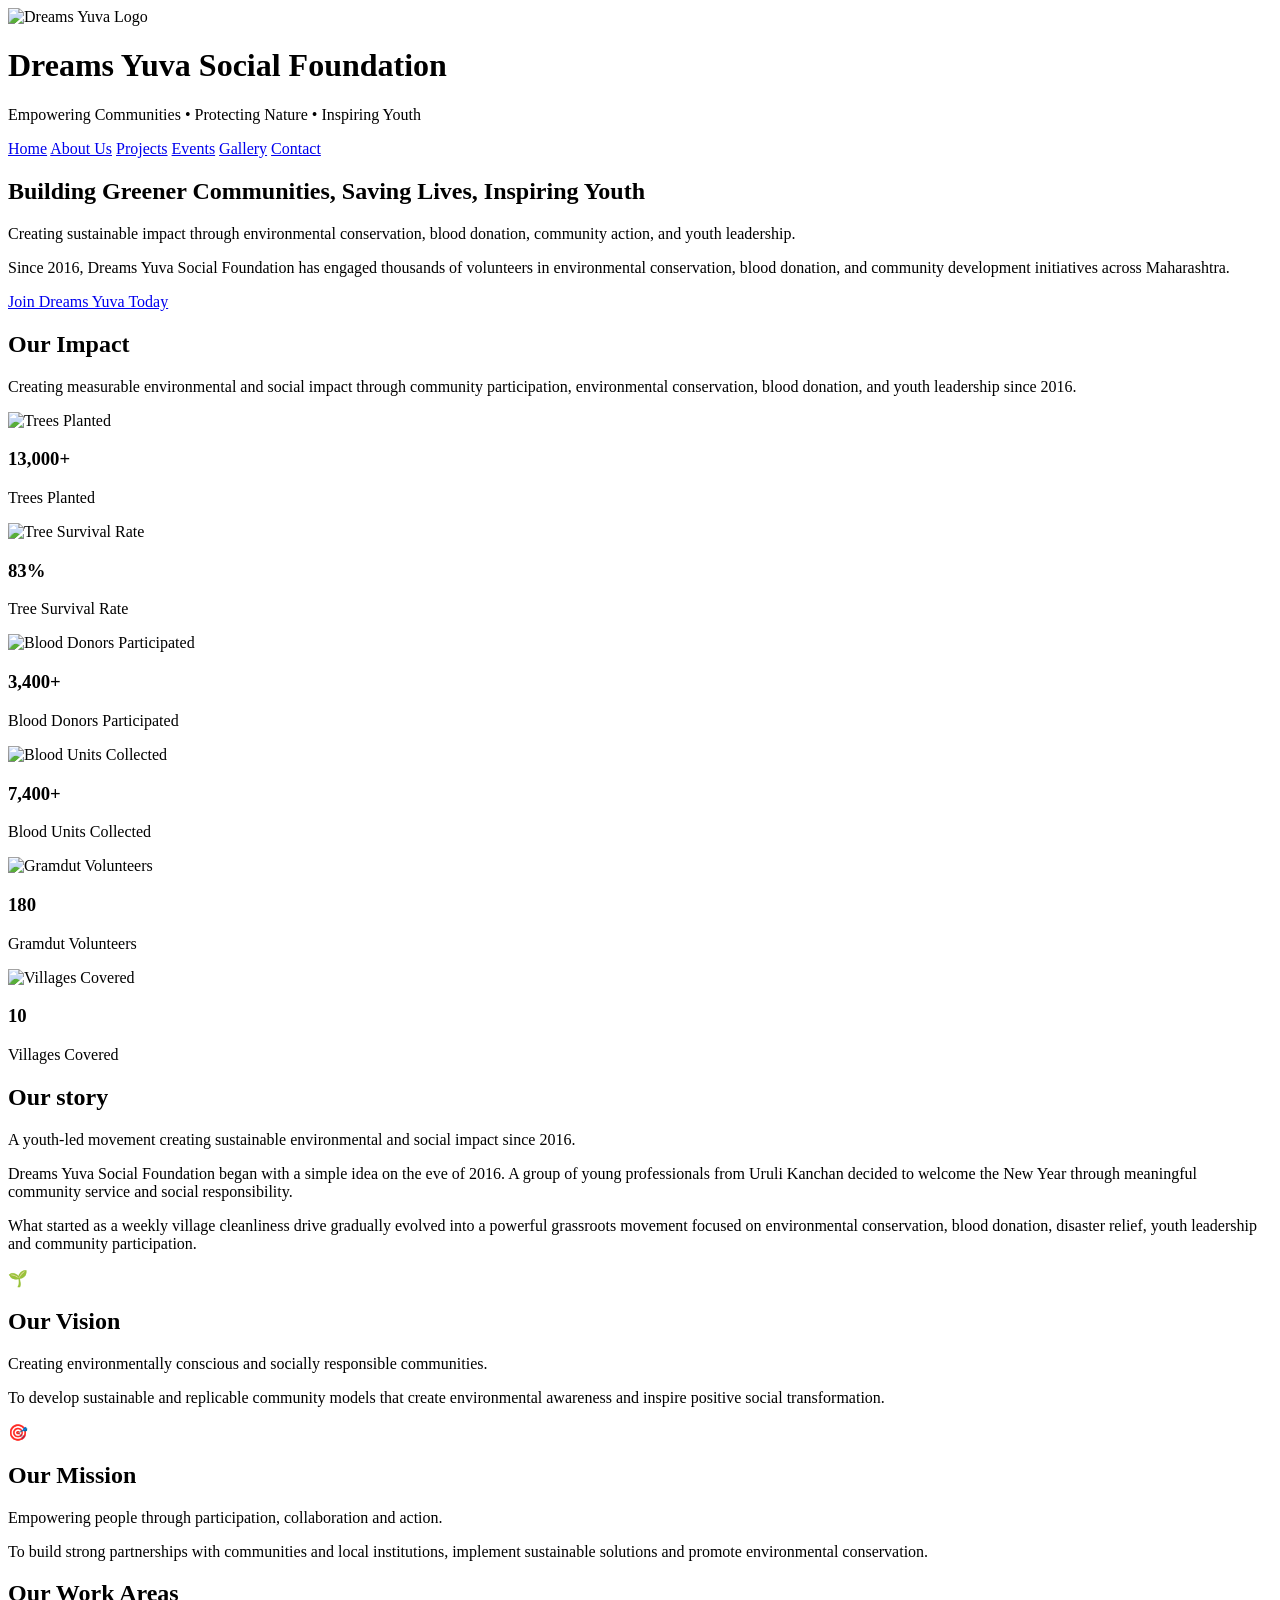
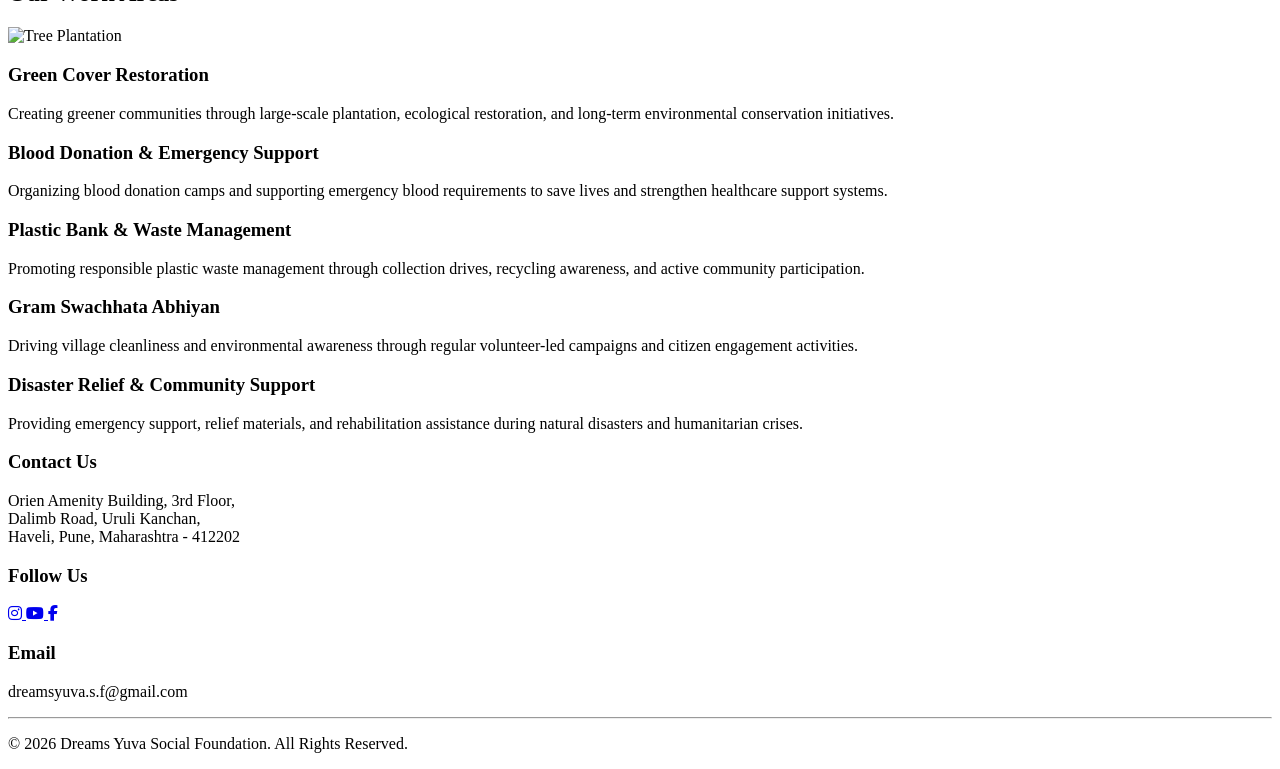
==== index.html @ 198b8300 "Add files via upload" ====
<!DOCTYPE html>
<html lang="en">

<head>
    <meta charset="UTF-8">
    <meta name="viewport" content="width=device-width, initial-scale=1.0">
    <title>Dreams Yuva Social Foundation</title>

    <link rel="stylesheet" href="css/style.css">
    <link rel="stylesheet" href="https://cdnjs.cloudflare.com/ajax/libs/font-awesome/6.5.1/css/all.min.css">
</head>

<body>

<header>

    <div class="logo-container">
        <img src="images/logo.jpeg" alt="Dreams Yuva Logo" class="logo">
        <h1>Dreams Yuva Social Foundation</h1>
    </div>

    <p class="tagline">
        Empowering Communities • Protecting Nature • Inspiring Youth
    </p>

    <nav>
        <a href="index.html" class="active">Home</a>
        <a href="about.html">About Us</a>
        <a href="projects.html">Projects</a>
        <a href="events.html">Events</a>
        <a href="gallery.html">Gallery</a>
        <a href="contact.html">Contact</a>
    </nav>

</header>

<section class="hero-banner">

    <div class="hero-content">

        <h2>Building Greener Communities, Saving Lives, Inspiring Youth</h2>

        <p>
            Creating sustainable impact through environmental conservation,
            blood donation, community action, and youth leadership.
        </p>

        <p>
            Since 2016, Dreams Yuva Social Foundation has engaged thousands of volunteers
            in environmental conservation, blood donation, and community development
            initiatives across Maharashtra.
        </p>

        <a href="https://forms.gle/CbQ1jARcD4bTpdcg7"
   target="_blank"
   class="hero-btn">
    Join Dreams Yuva Today
</a>

    </div>

</section>

<section class="impact-section">

    <h2>Our Impact</h2>

<p class="impact-intro">
    Creating measurable environmental and social impact through community participation,
    environmental conservation, blood donation, and youth leadership since 2016.
</p>


    <div class="impact-grid">

        <!-- Trees Planted -->
        <div class="impact-card">
            <div class="impact-icon">
                <img src="images/icons/tree-plantation.svg" alt="Trees Planted">
            </div>
            <h3>13,000+</h3>
            <p>Trees Planted</p>
        </div>

        <!-- Tree Survival Rate -->
        <div class="impact-card">
            <div class="impact-icon">
                <img src="images/icons/seedling.svg" alt="Tree Survival Rate">
            </div>
            <h3>83%</h3>
            <p>Tree Survival Rate</p>
        </div>

        <!-- Blood Donors -->
        <div class="impact-card">
            <div class="impact-icon">
                <img src="images/icons/ribbon.svg" alt="Blood Donors Participated">
            </div>
            <h3>3,400+</h3>
            <p>Blood Donors Participated</p>
        </div>

        <!-- Blood Units -->
        <div class="impact-card">
            <div class="impact-icon">
                <img src="images/icons/droplets.svg" alt="Blood Units Collected">
            </div>
            <h3>7,400+</h3>
            <p>Blood Units Collected</p>
        </div>

        <!-- Volunteers -->
        <div class="impact-card">
            <div class="impact-icon">
                <img src="images/icons/user-star.svg" alt="Gramdut Volunteers">
            </div>
            <h3>180</h3>
            <p>Gramdut Volunteers</p>
        </div>

        <!-- Villages -->
        <div class="impact-card">
            <div class="impact-icon">
                <img src="images/icons/landmark.svg" alt="Villages Covered">
            </div>
            <h3>10</h3>
            <p>Villages Covered</p>
        </div>

    </div>

</section>

<section class="about-section">

    <h2>Our story</h2>
    <p class="about-highlight">
    A youth-led movement creating sustainable environmental and social impact since 2016.
</p>

    <p>
        Dreams Yuva Social Foundation began with a simple idea on the eve of 2016.
        A group of young professionals from Uruli Kanchan decided to welcome the
        New Year through meaningful community service and social responsibility.
    </p>

    <p>
        What started as a weekly village cleanliness drive gradually evolved into
        a powerful grassroots movement focused on environmental conservation,
        blood donation, disaster relief, youth leadership and community participation.
    </p>

</section>

<section class="vision-mission">

    <div class="vision-card">

        <div class="card-icon">🌱</div>

        <h2>Our Vision</h2>

        <p class="highlight">
            Creating environmentally conscious and socially responsible communities.
        </p>

        <p>
            To develop sustainable and replicable community models that create
            environmental awareness and inspire positive social transformation.
        </p>

    </div>

    <div class="mission-card">

        <div class="card-icon">🎯</div>

        <h2>Our Mission</h2>

        <p class="highlight">
            Empowering people through participation, collaboration and action.
        </p>

        <p>
            To build strong partnerships with communities and local institutions,
            implement sustainable solutions and promote environmental conservation.
        </p>

    </div>

</section>

<section class="work-areas">

    <h2>Our Work Areas</h2>

    <div class="work-grid">

        <div class="work-card">
            <img src="images/projects/tree plantation.jpeg" alt="Tree Plantation" class="project-image">

            <h3>Green Cover Restoration</h3>

            <p>
                Creating greener communities through large-scale plantation,
                ecological restoration, and long-term environmental conservation initiatives.
            </p>
        </div>

        <div class="work-card">
            <h3>Blood Donation & Emergency Support</h3>

            <p>
                Organizing blood donation camps and supporting emergency blood requirements
                to save lives and strengthen healthcare support systems.
            </p>
        </div>

        <div class="work-card">
            <h3>Plastic Bank & Waste Management</h3>

            <p>
                Promoting responsible plastic waste management through collection drives,
                recycling awareness, and active community participation.
            </p>
        </div>

        <div class="work-card">
            <h3>Gram Swachhata Abhiyan</h3>

            <p>
                Driving village cleanliness and environmental awareness through regular
                volunteer-led campaigns and citizen engagement activities.
            </p>
        </div>

        <div class="work-card">
            <h3>Disaster Relief & Community Support</h3>

            <p>
                Providing emergency support, relief materials, and rehabilitation assistance
                during natural disasters and humanitarian crises.
            </p>
        </div>

    </div>


</section>

<footer>

    <div class="footer-container">

        <div class="footer-column">
            <h3>Contact Us</h3>
            <p>
                Orien Amenity Building, 3rd Floor,<br>
                Dalimb Road, Uruli Kanchan,<br>
                Haveli, Pune, Maharashtra - 412202
            </p>
        </div>

        <div class="footer-column">
            <h3>Follow Us</h3>

            <p class="social-links">
                <a href="https://www.instagram.com/dreams_yuva_social_foundation" target="_blank">
                    <i class="fab fa-instagram"></i>
                </a>

                <a href="https://youtube.com/@dreamsyuvasocialfoundation" target="_blank">
                    <i class="fab fa-youtube"></i>
                </a>

                <a href="https://www.facebook.com/share/1C8PoRrfUS/?mibextid=wwXIfr" target="_blank">
                    <i class="fab fa-facebook-f"></i>
                </a>
            </p>
        </div>

        <div class="footer-column">
            <h3>Email</h3>
            <p>dreamsyuva.s.f@gmail.com</p>
        </div>

    </div>

    <hr>

    <p class="copyright">
        © 2026 Dreams Yuva Social Foundation. All Rights Reserved.
    </p>

</footer>

</body>
</html>
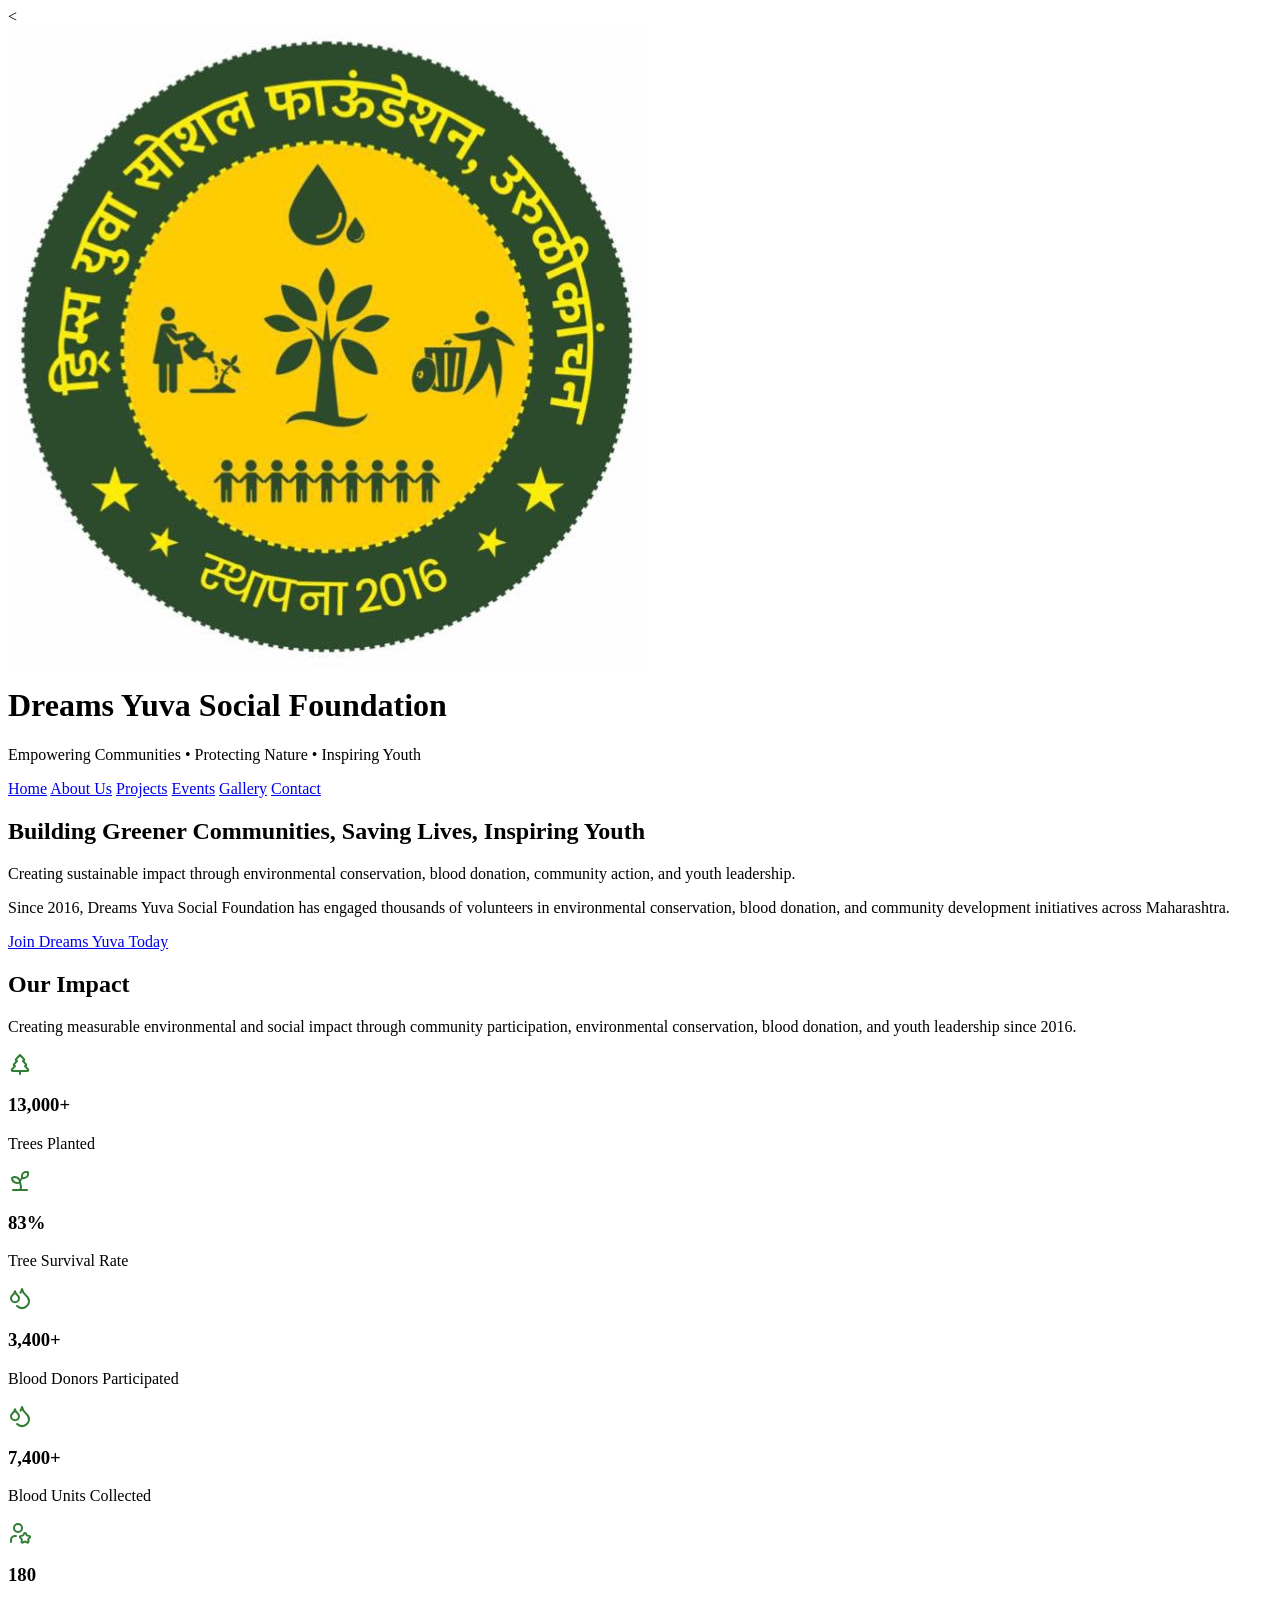
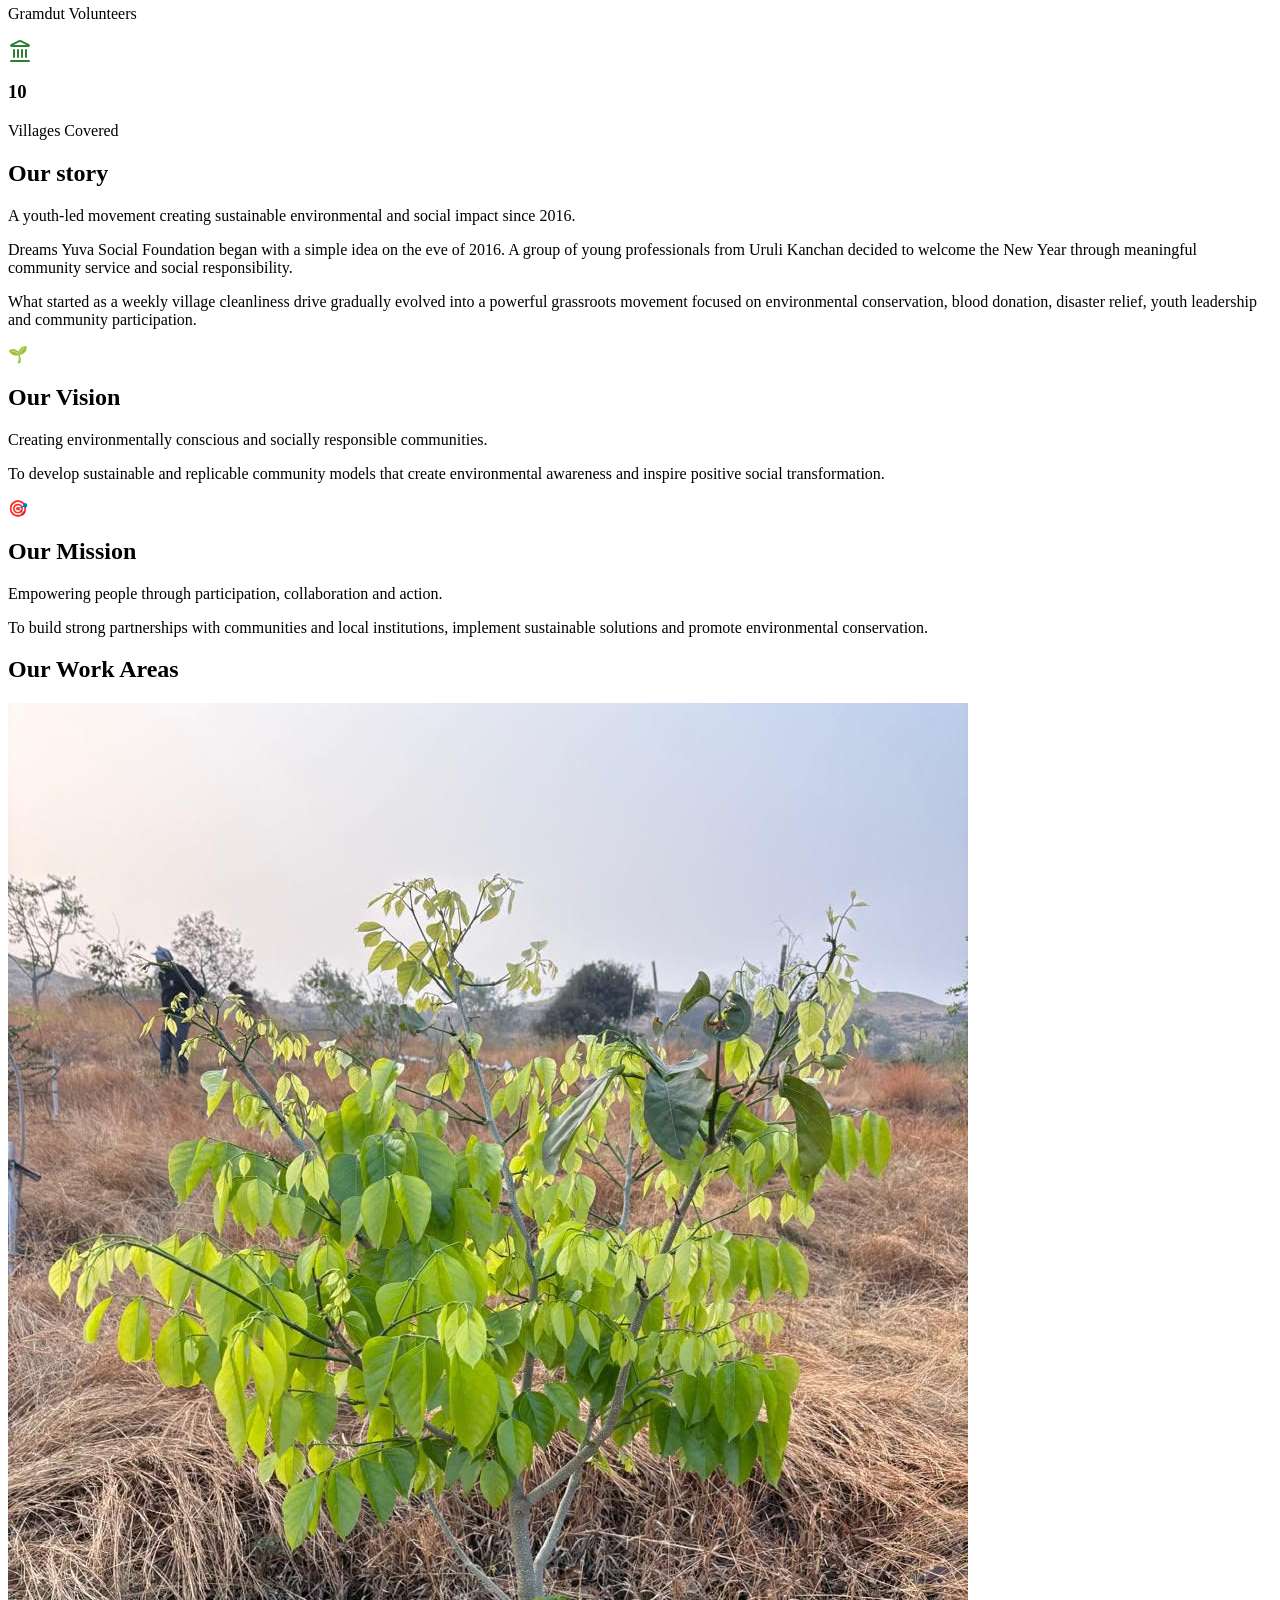
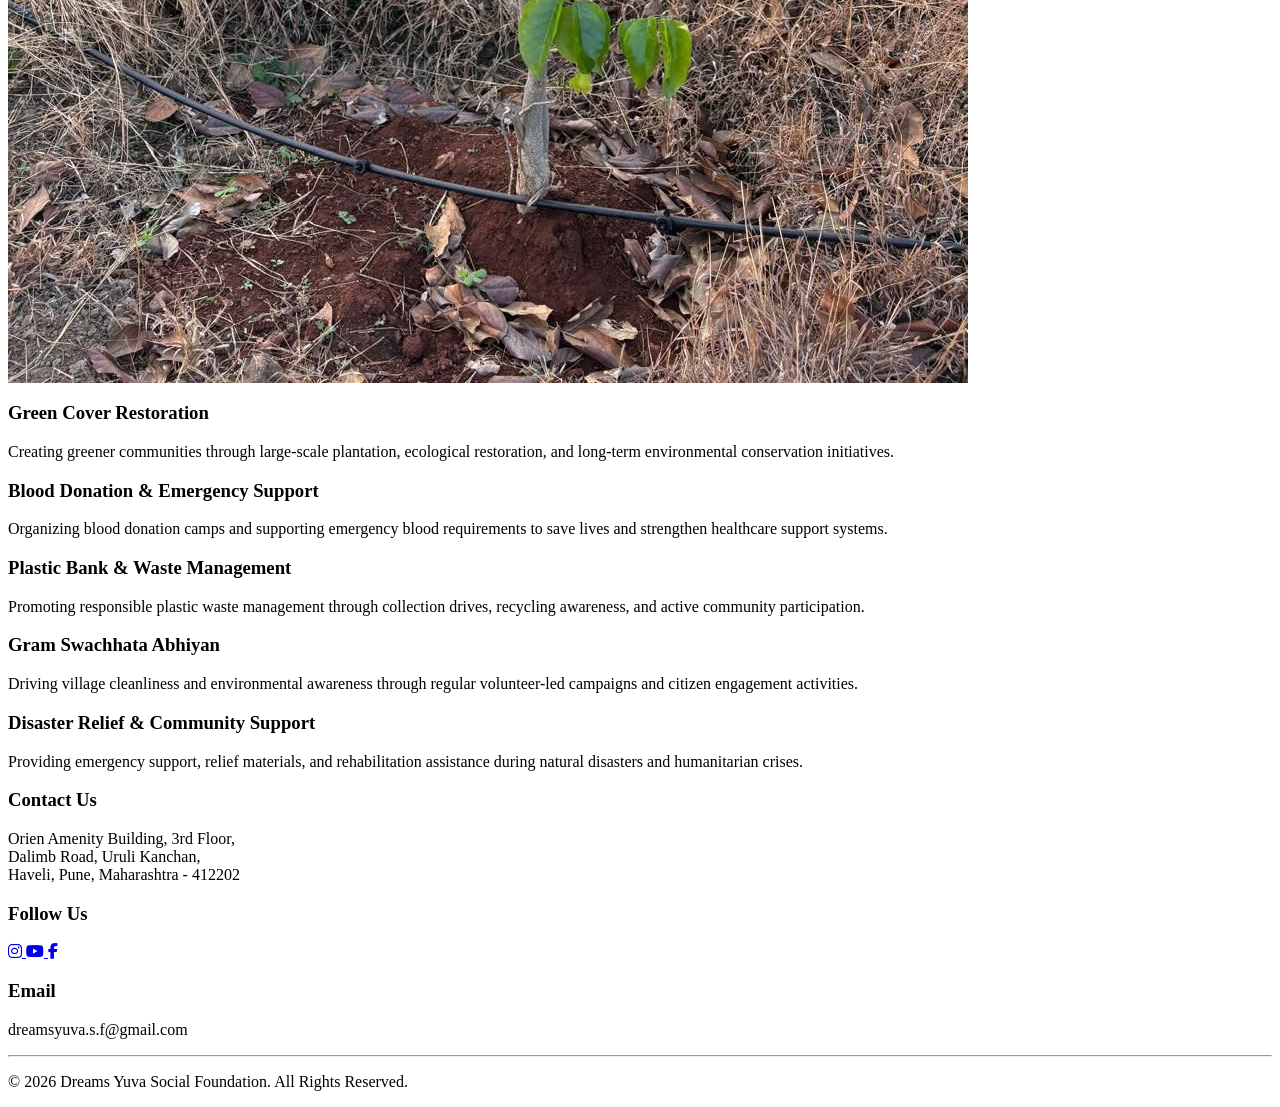
==== commit fda9e8ba: "Update index.html" ====
--- a/index.html
+++ b/index.html
@@ -1,4 +1,4 @@
-<!DOCTYPE html>
+<<!DOCTYPE html>
 <html lang="en">
 
 <head>
@@ -15,7 +15,7 @@
 <header>
 
     <div class="logo-container">
-        <img src="images/logo.jpeg" alt="Dreams Yuva Logo" class="logo">
+  <img src="logo.jpeg" alt="Dreams Yuva Logo" class="logo">
         <h1>Dreams Yuva Social Foundation</h1>
     </div>
 
@@ -76,7 +76,7 @@
         <!-- Trees Planted -->
         <div class="impact-card">
             <div class="impact-icon">
-                <img src="images/icons/tree-plantation.svg" alt="Trees Planted">
+                <img src="tree-plantation.svg" alt="Trees Planted">
             </div>
             <h3>13,000+</h3>
             <p>Trees Planted</p>
@@ -85,7 +85,7 @@
         <!-- Tree Survival Rate -->
         <div class="impact-card">
             <div class="impact-icon">
-                <img src="images/icons/seedling.svg" alt="Tree Survival Rate">
+                <img src="seedling.svg" alt="Tree Survival Rate">
             </div>
             <h3>83%</h3>
             <p>Tree Survival Rate</p>
@@ -94,7 +94,7 @@
         <!-- Blood Donors -->
         <div class="impact-card">
             <div class="impact-icon">
-                <img src="images/icons/ribbon.svg" alt="Blood Donors Participated">
+                <img src="droplets.svg" alt="Blood Units Collected">
             </div>
             <h3>3,400+</h3>
             <p>Blood Donors Participated</p>
@@ -103,7 +103,7 @@
         <!-- Blood Units -->
         <div class="impact-card">
             <div class="impact-icon">
-                <img src="images/icons/droplets.svg" alt="Blood Units Collected">
+                <img src="droplets.svg" alt="Blood Units Collected">
             </div>
             <h3>7,400+</h3>
             <p>Blood Units Collected</p>
@@ -112,7 +112,7 @@
         <!-- Volunteers -->
         <div class="impact-card">
             <div class="impact-icon">
-                <img src="images/icons/user-star.svg" alt="Gramdut Volunteers">
+                <img src="user-star.svg" alt="Gramdut Volunteers">
             </div>
             <h3>180</h3>
             <p>Gramdut Volunteers</p>
@@ -121,7 +121,7 @@
         <!-- Villages -->
         <div class="impact-card">
             <div class="impact-icon">
-                <img src="images/icons/landmark.svg" alt="Villages Covered">
+                <img src="landmark.svg" alt="Villages Covered">
             </div>
             <h3>10</h3>
             <p>Villages Covered</p>
@@ -197,7 +197,7 @@
     <div class="work-grid">
 
         <div class="work-card">
-            <img src="images/projects/tree plantation.jpeg" alt="Tree Plantation" class="project-image">
+            <img src="tree plantation.jpeg" alt="Tree Plantation" class="project-image">
 
             <h3>Green Cover Restoration</h3>
 
@@ -295,4 +295,4 @@
 </footer>
 
 </body>
-</html>+</html>
